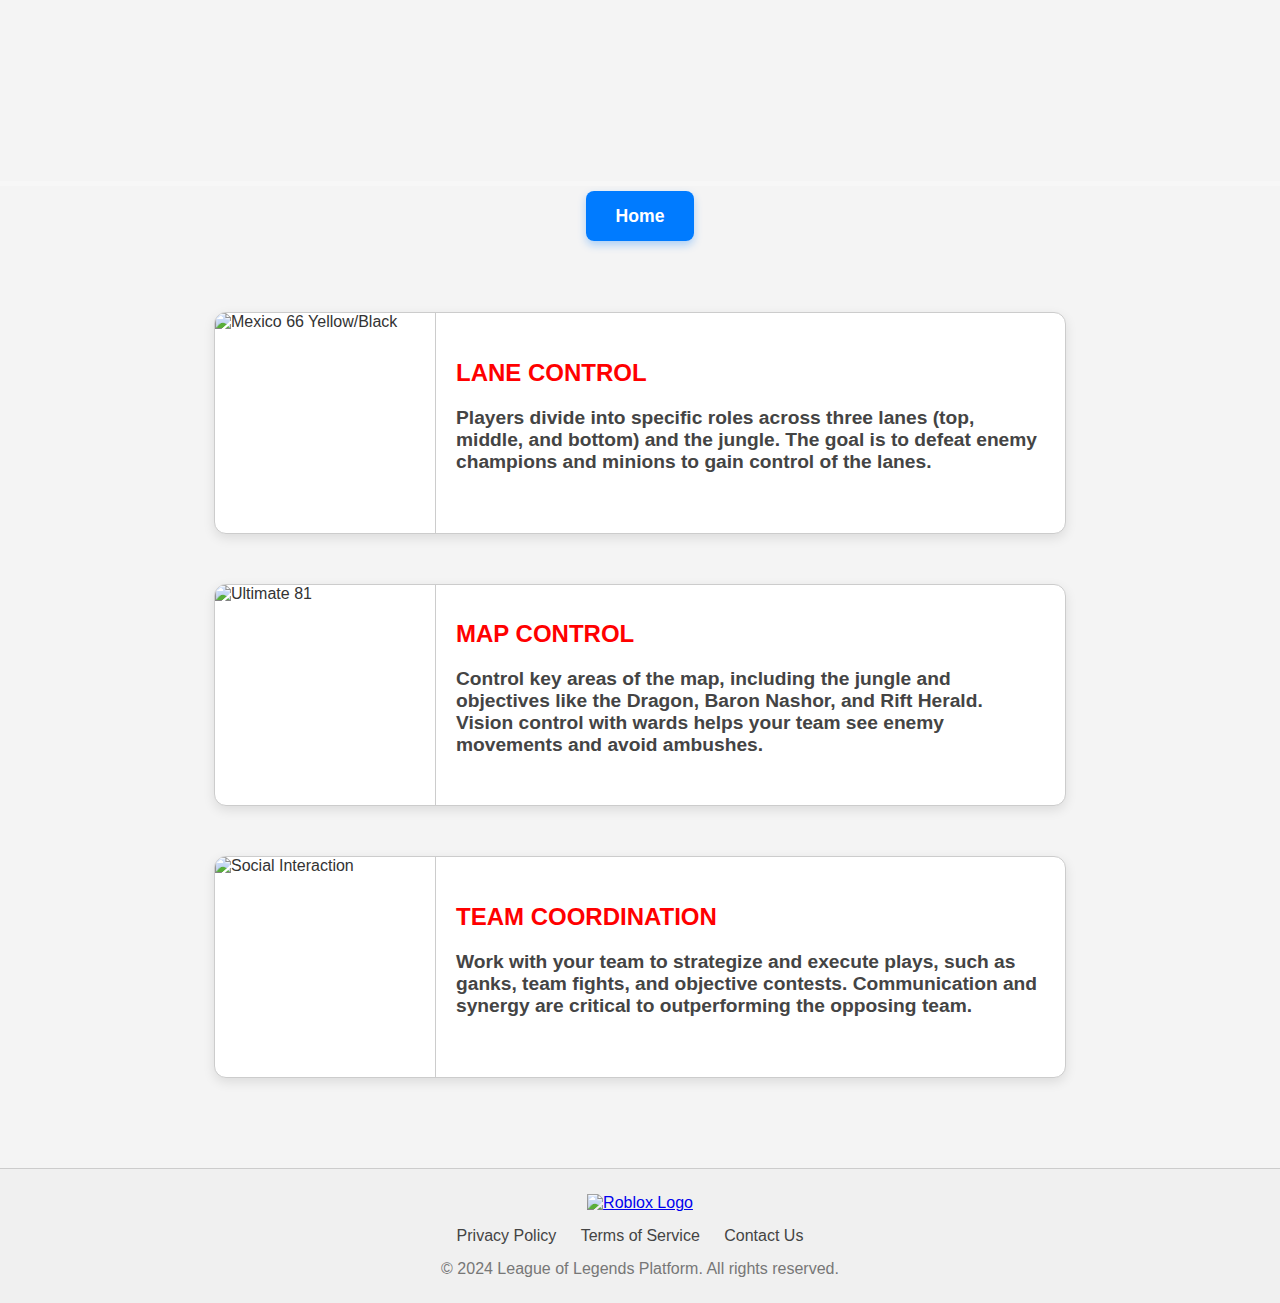
==== pages/page1/index.html @ b7774e02 "docs(READ); answer guide questions" ====
<!DOCTYPE html>
<html lang="en">
<head>
    <meta charset="UTF-8">
    <meta name="viewport" content="width=device-width, initial-scale=1.0">
    <title>LeagueofLegends</title>
    <link rel="stylesheet" href="./assets/css/style.css">
</head>
<body>
    <header>
        <h1></h1>
    </header>
    <nav>
        <a href="../../index.html" class="home-button">Home</a>
    </nav>
    <section class="shoes-section">
        <div class="shoes">
            <div class="shoe">
                <img src="https://i.ytimg.com/vi/E0AF4E-2p-4/maxresdefault.jpg" alt="Mexico 66 Yellow/Black">
                <div class="shoe-info">
                    <h2>LANE CONTROL</h2>
                    <div class="feature">
                        <h3>Players divide into specific roles across three lanes (top, middle, and bottom) and the jungle.
                            The goal is to defeat enemy champions and minions to gain control of the lanes.</h3>
                    </div>
                </div>
            </div>
            <div class="shoe">
                <img src="https://guidescroll.com/wp-content/uploads/2015/12/4sMPSEj.jpg" alt="Ultimate 81">
                <div class="shoe-info">
                    <h2>MAP CONTROL</h2>
                    <div class="feature">
                        <h3>Control key areas of the map, including the jungle and objectives like the Dragon, Baron Nashor, and Rift Herald.
                            Vision control with wards helps your team see enemy movements and avoid ambushes.
                        </h3>
                    </div>
                </div>
            </div>
            <div class="shoe">
                <img src="https://cdn0.vox-cdn.com/thumbor/X4fAjxUKPHE4BgfBMY9XyLaw2F8=/0x0:1916x1078/1600x900/cdn0.vox-cdn.com/uploads/chorus_image/image/47504151/league_team_fight.0.0.jpg" alt="Social Interaction">
                <div class="shoe-info">
                    <h2>TEAM COORDINATION</h2>
                    <div class="feature">
                        <h3>Work with your team to strategize and execute plays, such as ganks, team fights, and objective contests.
                            Communication and synergy are critical to outperforming the opposing team.
                        </h3>
                    </div>
                </div>
            </div>
        </div>
    </section>
    <footer>
        <div class="footer-logo">
            <a href="../../../index.html">
                <img src="https://vectorified.com/image/league-of-legends-logo-vector-30.png" alt="Roblox Logo">
            </a>
        </div>
        <div class="footer-links">
            <a href="#">Privacy Policy</a>
            <a href="#">Terms of Service</a>
            <a href="#">Contact Us</a>
        </div>
        <div class="footer-copy">
            <p>&copy; 2024 League of Legends Platform. All rights reserved.</p>
        </div>
    </footer>
</body>
</html>
---- pages/page1/assets/css/style.css ----
body {
    font-family: 'Helvetica', sans-serif; /* Font for the body */
    margin: 0;
    padding: 0;
    background-color: #f4f4f4; /* Light background for contrast */
    color: #333; /* Darker text color for readability */
}

header {
    background-image: url('https://wallpaperaccess.com/full/2379010.jpg');
    background-size: cover;
    background-position: center;
    color: #FFFFFF;
    text-shadow: 2px 2px 4px rgba(0, 0, 0, 0.7);
    padding: 80px 20px; /* Adjusted padding for better spacing */
    text-align: center;
    border-bottom: 5px solid rgba(255, 255, 255, 0.3); /* Subtle border at the bottom */
}

nav {
    text-align: center;
    margin: 20px 0; /* Adjusted margin for better spacing */
}

.home-button {
    background-color: #007BFF; /* Button color */
    color: #FFFFFF;
    padding: 15px 30px; /* Increased padding for a larger button */
    text-decoration: none;
    border-radius: 8px; /* Rounded corners */
    font-weight: bold;
    font-size: 1.1em; /* Increased font size for better readability */
    transition: background-color 0.3s ease, transform 0.3s ease; /* Added transform for hover */
    box-shadow: 0 4px 8px rgba(0, 123, 255, 0.3); /* Soft shadow for button */
}

.home-button:hover {
    background-color: #0056b3; /* Darker on hover */
    transform: scale(1.05); /* Slightly enlarge on hover */
}

.shoes-section {
    padding: 40px; /* Increased padding for the section */
}

.shoes {
    display: flex;
    flex-direction: column;
    align-items: center;
}

.shoe {
    background: #ffffff;
    border: 1px solid #cccccc;
    border-radius: 12px; /* Rounded corners */
    overflow: hidden;
    width: 100%;
    max-width: 850px; /* Increased max-width */
    margin: 25px 0; /* Increased margin */
    display: flex;
    flex-direction: row;
    align-items: center;
    box-shadow: 0 4px 12px rgba(0, 0, 0, 0.1); /* Soft shadow */
    transition: transform 0.3s ease, box-shadow 0.3s ease; /* Smooth hover effect */
}

.shoe:hover {
    transform: scale(1.02); /* Slightly enlarge on hover */
    box-shadow: 0 8px 16px rgba(0, 0, 0, 0.2); /* Enhanced shadow on hover */
}

.shoe img {
    width: 220px; /* Image width */
    height: 220px; /* Image height */
    object-fit: cover;
    border-right: 1px solid #cccccc; /* Divider */
}

.shoe-info {
    padding: 20px; /* Increased padding */
    flex: 1;
}

.shoe-info h2 {
    color: #ff0000; /* Title color */
    margin-top: 0;
    font-size: 1.5em; /* Increased font size */
}

.feature {
    margin-bottom: 15px; /* Increased margin */
}

.feature h3 {
    color: #444444; /* Feature title color */
    margin-bottom: 8px; /* Increased margin */
    font-size: 1.2em; /* Increased font size */
}

.feature p {
    color: #777777; /* Feature description color */
    font-size: 1em; /* Increased font size */
}

.additional-resources {
    padding: 30px; /* Increased padding */
    background-color: #ffffff;
    border-top: 1px solid #cccccc;
    text-align: center;
}

.additional-resources h2 {
    color: #444444; /* Section title color */
    font-size: 1.5em; /* Increased font size */
}

.resources {
    display: flex;
    justify-content: space-around;
    flex-wrap: wrap;
}

.resource {
    background: #f9f9f9;
    border: 1px solid #cccccc;
    border-radius: 12px; /* Rounded corners */
    padding: 25 px; /* Increased padding */
    width: 320px; /* Resource card width */
    margin: 25px; /* Increased margin */
    text-align: center;
    box-shadow: 0 6px 12px rgba(0, 0, 0, 0.15); /* Shadow */
    transition: transform 0.3s ease, box-shadow 0.3s ease; /* Smooth hover effect */
}

.resource:hover {
    transform: translateY(-5px); /* Lift effect on hover */
    box-shadow: 0 8px 16px rgba(0, 0, 0, 0.2); /* Enhanced shadow on hover */
}

.resource h3 {
    color: #444444; /* Resource title color */
    font-size: 1.2em; /* Increased font size */
}

.resource img {
    width: 100%;
    height: auto;
    max-width: 420px; /* Max width */
    border-radius: 12px; /* Rounded corners */
    margin-bottom: 15px; /* Increased margin */
}

.resource a {
    background-color: #444444; /* Button color */
    color: #ffffff;
    padding: 15px 30px; /* Increased padding for a larger button */
    text-decoration: none;
    border-radius: 8px; /* Rounded corners */
    font-size: 1.1em; /* Increased font size for better readability */
    transition: background-color 0.3s ease, transform 0.3s ease; /* Added transform for hover */
    box-shadow: 0 4px 8px rgba(68, 68, 68, 0.3); /* Soft shadow for button */
}

.resource a:hover {
    background-color: #777777; /* Darker on hover */
    transform: scale(1.05); /* Slightly enlarge on hover */
}

footer {
    background-color: #f0f0f0; /* Footer background color */
    padding: 25px; /* Increased padding */
    text-align: center;
    margin-top: 25px; /* Increased margin */
    border-top: 1px solid #ccc; /* Border color */
}

.footer-logo img {
    margin-bottom: 15px; /* Increased margin */
    width: 160px; /* Logo width */
}

.footer-links {
    margin-bottom: 15px; /* Increased margin */
}

.footer-links a {
    margin-right: 20px; /* Increased margin */
    color: #444; /* Link color */
    text-decoration: none;
    font-size: 16px; /* Increased font size */
    transition: color 0.3s ease; /* Smooth color transition */
}

.footer-links a:hover {
    color: #007BFF; /* Change color on hover */
}

.footer-copy p {
    margin: 0;
    color: #777; /* Text color */
    font-size: 16px; /* Increased font size */
}
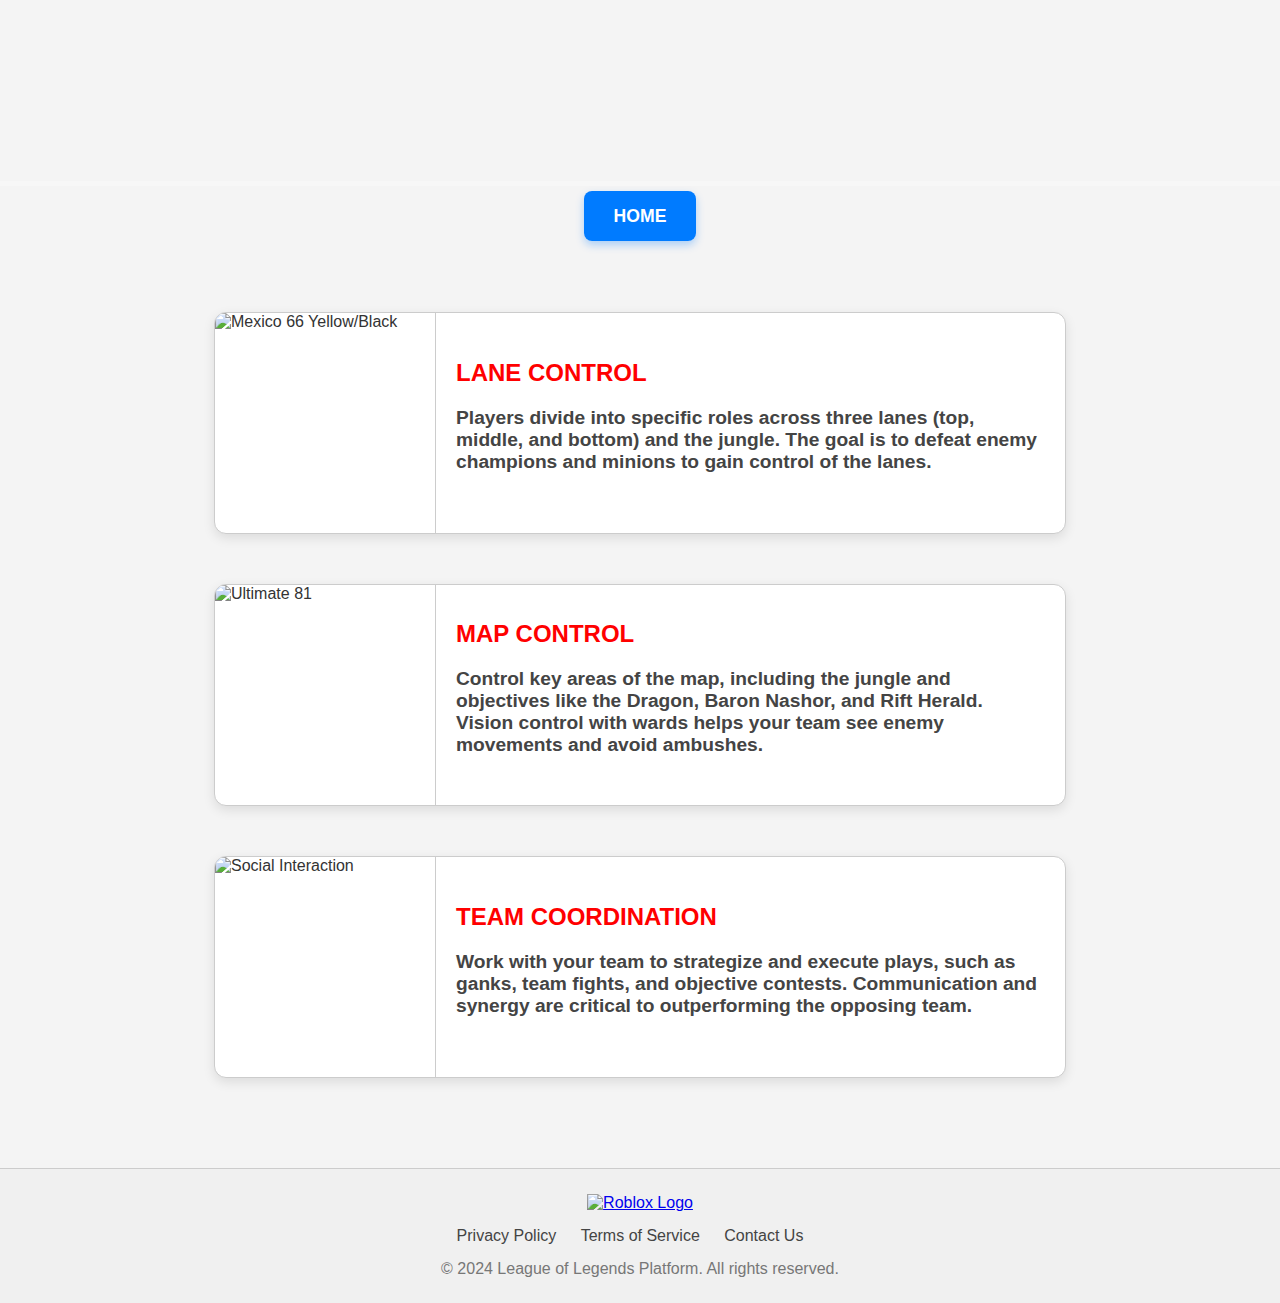
==== commit 27478b70: "fix(page2): capitalized the word "home" button" ====
--- a/pages/page1/index.html
+++ b/pages/page1/index.html
@@ -11,7 +11,7 @@
         <h1></h1>
     </header>
     <nav>
-        <a href="../../index.html" class="home-button">Home</a>
+        <a href="../../index.html" class="home-button">HOME</a>
     </nav>
     <section class="shoes-section">
         <div class="shoes">
